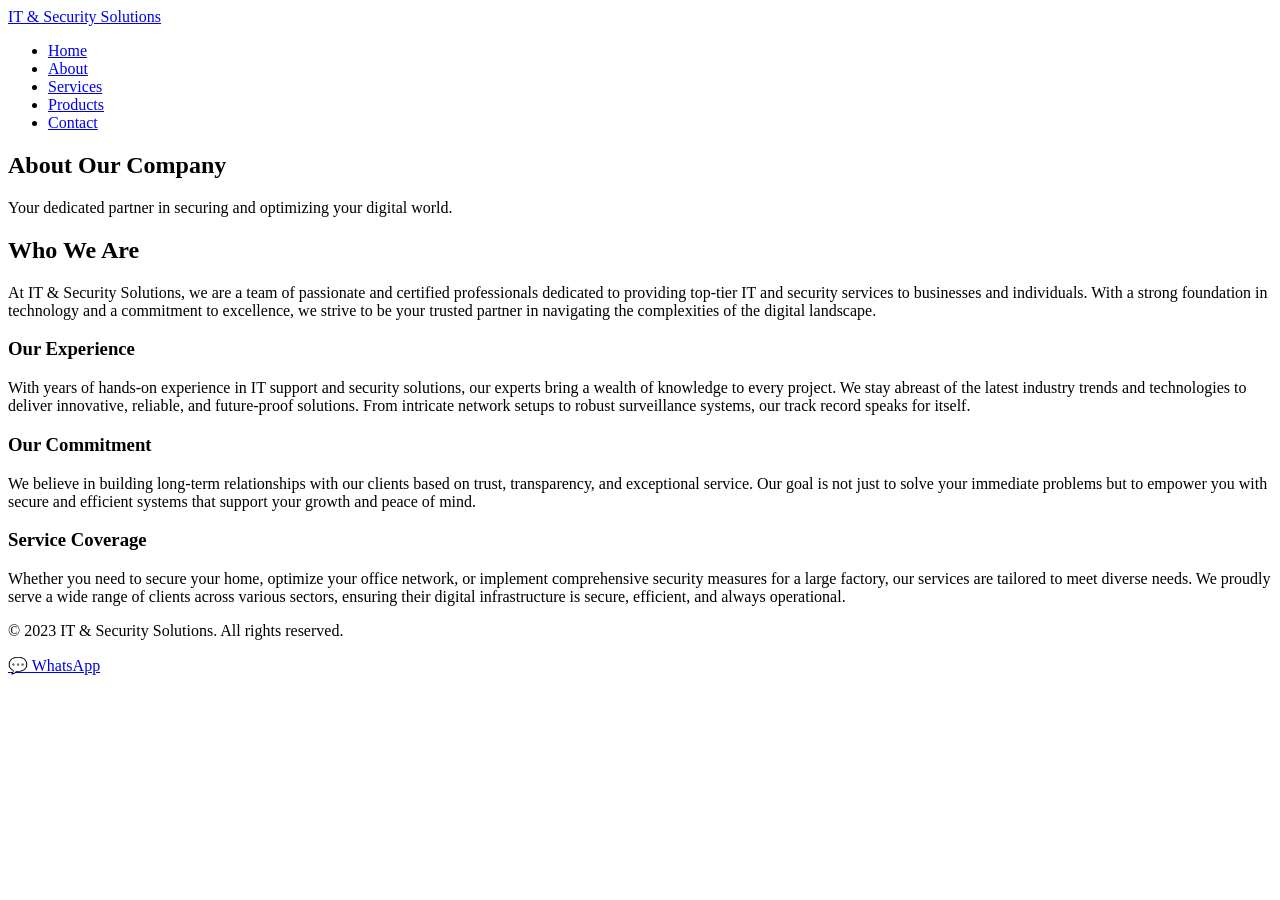
==== about.html @ 94eb9764 "cctv data" ====
<!DOCTYPE html>
<html lang="en">
<head>
    <meta charset="UTF-8">
    <meta name="viewport" content="width=device-width, initial-scale=1.0">
    <title>About Us - IT & Security Solutions</title>
    <link rel="stylesheet" href="css/style.css">
</head>
<body>
    <header class="navbar">
        <div class="container">
            <a href="index.html" class="logo">IT & Security Solutions</a>
            <nav>
                <ul>
                    <li><a href="index.html">Home</a></li>
                    <li><a href="about.html" class="active">About</a></li>
                    <li><a href="services.html">Services</a></li>
                    <li><a href="products.html">Products</a></li>
                    <li><a href="contact.html">Contact</a></li>
                </ul>
            </nav>
            <div class="menu-toggle">
                <span></span>
                <span></span>
                <span></span>
            </div>
        </div>
    </header>

    <main>
        <section class="hero">
            <div class="container">
                <h1>About Our Company</h1>
                <p>Your dedicated partner in securing and optimizing your digital world.</p>
            </div>
        </section>

        <section class="section section-bg-light">
            <div class="container about-content">
                <h2>Who We Are</h2>
                <p>At IT & Security Solutions, we are a team of passionate and certified professionals dedicated to providing top-tier IT and security services to businesses and individuals. With a strong foundation in technology and a commitment to excellence, we strive to be your trusted partner in navigating the complexities of the digital landscape.</p>

                <h3>Our Experience</h3>
                <p>With years of hands-on experience in IT support and security solutions, our experts bring a wealth of knowledge to every project. We stay abreast of the latest industry trends and technologies to deliver innovative, reliable, and future-proof solutions. From intricate network setups to robust surveillance systems, our track record speaks for itself.</p>

                <h3>Our Commitment</h3>
                <p>We believe in building long-term relationships with our clients based on trust, transparency, and exceptional service. Our goal is not just to solve your immediate problems but to empower you with secure and efficient systems that support your growth and peace of mind.</p>

                <h3>Service Coverage</h3>
                <p>Whether you need to secure your home, optimize your office network, or implement comprehensive security measures for a large factory, our services are tailored to meet diverse needs. We proudly serve a wide range of clients across various sectors, ensuring their digital infrastructure is secure, efficient, and always operational.</p>
            </div>
        </section>
    </main>

    <footer class="footer">
        <div class="container">
            <p>&copy; 2023 IT & Security Solutions. All rights reserved.</p>
        </div>
    </footer>

    <a href="https://wa.me/1234567890" class="whatsapp-float" target="_blank">
        <span class="whatsapp-icon">💬</span> WhatsApp
    </a>
    <script src="js/script.js"></script>
</body>
</html>
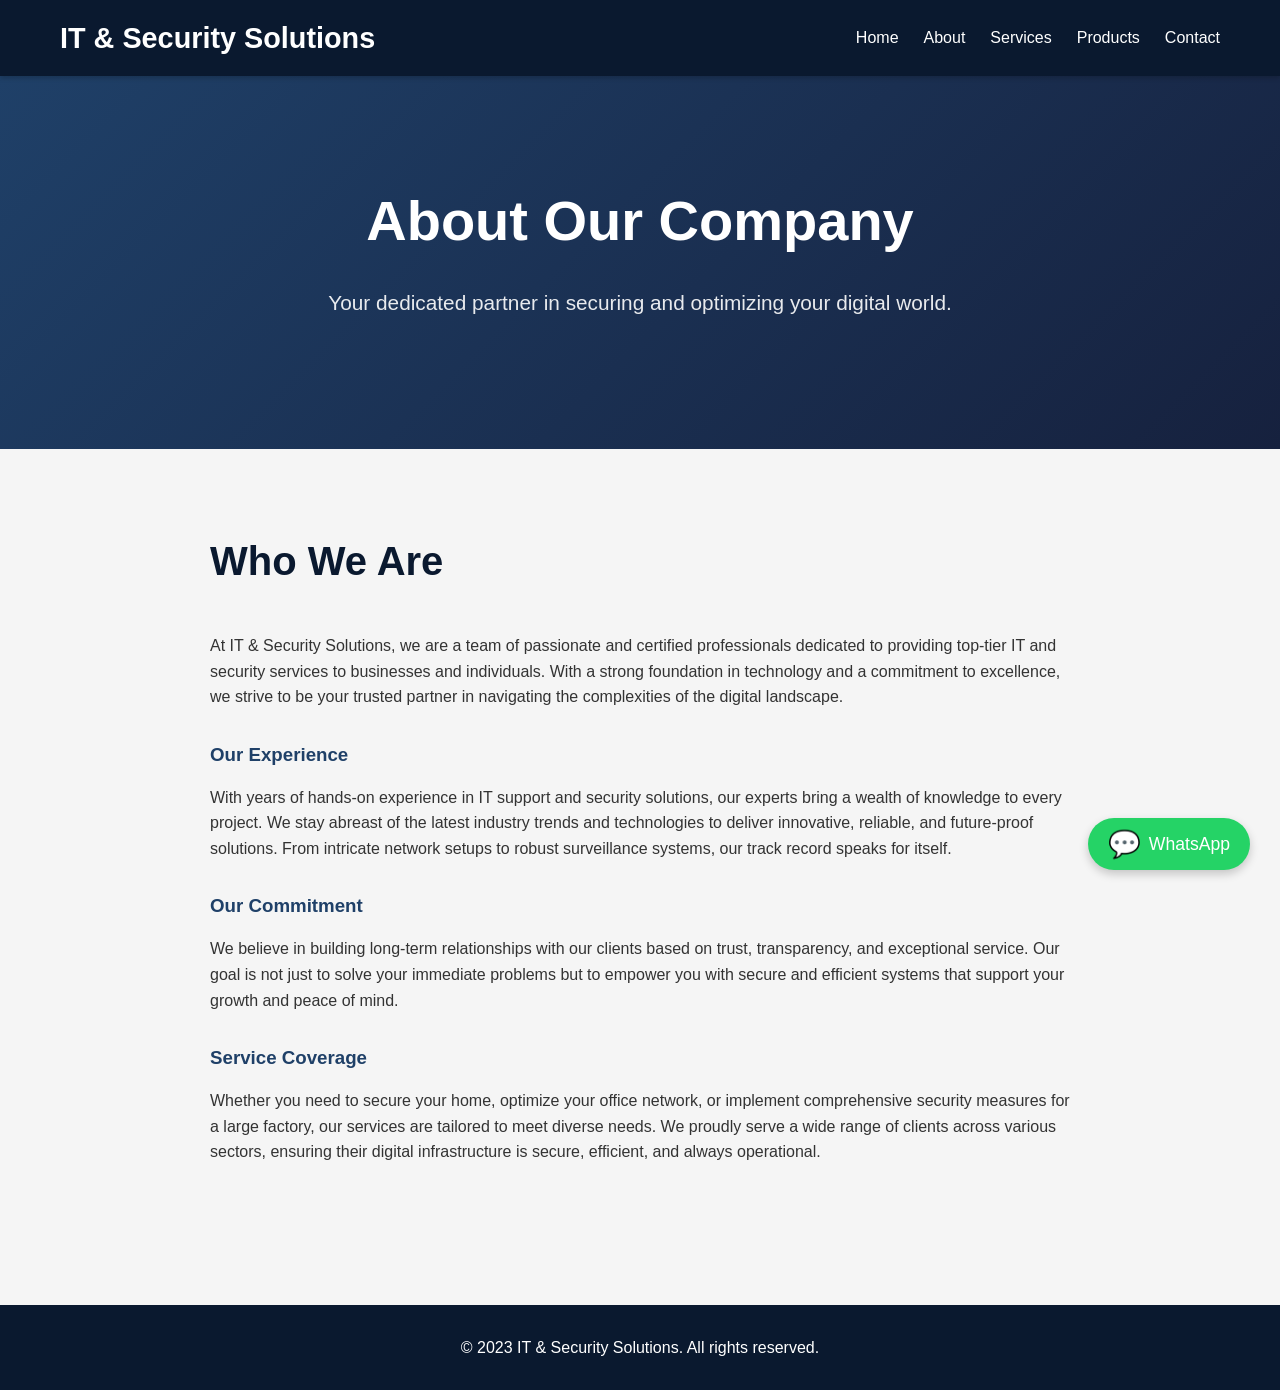
==== commit beab3fcc: "Path change css/style.css to style.css" ====
--- a/about.html
+++ b/about.html
@@ -4,16 +4,16 @@
     <meta charset="UTF-8">
     <meta name="viewport" content="width=device-width, initial-scale=1.0">
     <title>About Us - IT & Security Solutions</title>
-    <link rel="stylesheet" href="css/style.css">
+    <link rel="stylesheet" href="style.css">
 </head>
 <body>
     <header class="navbar">
         <div class="container">
             <a href="index.html" class="logo">IT & Security Solutions</a>
             <nav>
-                <ul>
+                <ul id="main-nav-list">
                     <li><a href="index.html">Home</a></li>
-                    <li><a href="about.html" class="active">About</a></li>
+                    <li><a href="about.html">About</a></li>
                     <li><a href="services.html">Services</a></li>
                     <li><a href="products.html">Products</a></li>
                     <li><a href="contact.html">Contact</a></li>
--- a/style.css
+++ b/style.css
@@ -0,0 +1,448 @@
+/* Global Styles & Variables */
+:root {
+    --primary-dark: #0A192F;
+    --secondary-dark: #1F4068;
+    --tertiary-dark: #16213E;
+    --accent-color: #00BCD4; /* Cyan */
+    --text-light: #FFFFFF;
+    --text-dark: #333333;
+    --bg-light: #F5F5F5;
+    --bg-medium: #E0E0E0;
+    --gradient-start: #1F4068;
+    --gradient-end: #16213E;
+}
+
+* {
+    margin: 0;
+    padding: 0;
+    box-sizing: border-box;
+}
+
+html {
+    scroll-behavior: smooth;
+}
+
+body {
+    font-family: 'Arial', sans-serif;
+    line-height: 1.6;
+    color: var(--text-dark);
+    background-color: var(--bg-light);
+}
+
+.container {
+    max-width: 1200px;
+    margin: 0 auto;
+    padding: 0 20px;
+}
+
+a {
+    color: var(--accent-color);
+    text-decoration: none;
+}
+
+a:hover {
+    text-decoration: underline;
+}
+
+h1, h2, h3, h4, h5, h6 {
+    color: var(--primary-dark);
+    margin-bottom: 15px;
+}
+
+p {
+    margin-bottom: 10px;
+}
+
+/* Navbar */
+.navbar {
+    background: var(--primary-dark);
+    color: var(--text-light);
+    padding: 15px 0;
+    position: sticky;
+    top: 0;
+    z-index: 1000;
+    box-shadow: 0 2px 5px rgba(0, 0, 0, 0.2);
+}
+
+.navbar .container {
+    display: flex;
+    justify-content: space-between;
+    align-items: center;
+}
+
+.navbar .logo {
+    color: var(--text-light);
+    font-size: 1.8em;
+    font-weight: bold;
+    text-decoration: none;
+}
+
+.navbar nav ul {
+    list-style: none;
+    display: flex;
+}
+
+.navbar nav ul li {
+    margin-left: 25px;
+}
+
+.navbar nav ul li a {
+    color: var(--text-light);
+    font-weight: 500;
+    padding: 5px 0;
+    transition: color 0.3s ease, border-bottom 0.3s ease;
+}
+
+.navbar nav ul li a:hover,
+.navbar nav ul li a.active {
+    color: var(--accent-color);
+    border-bottom: 2px solid var(--accent-color);
+    text-decoration: none;
+}
+
+.menu-toggle {
+    display: none;
+    flex-direction: column;
+    cursor: pointer;
+}
+
+.menu-toggle span {
+    height: 3px;
+    width: 25px;
+    background: var(--text-light);
+    margin: 4px 0;
+    border-radius: 2px;
+    transition: all 0.3s ease;
+}
+
+/* Hero Section */
+.hero {
+    background: linear-gradient(135deg, var(--gradient-start), var(--gradient-end));
+    color: var(--text-light);
+    padding: 100px 20px;
+    text-align: center;
+}
+
+.hero h1 {
+    font-size: 3.5em;
+    margin-bottom: 20px;
+    color: var(--text-light);
+}
+
+.hero p {
+    font-size: 1.3em;
+    margin-bottom: 30px;
+    opacity: 0.9;
+}
+
+.btn {
+    display: inline-block;
+    background: var(--accent-color);
+    color: var(--text-light);
+    padding: 12px 25px;
+    border: none;
+    border-radius: 5px;
+    cursor: pointer;
+    font-size: 1.1em;
+    transition: background-color 0.3s ease, transform 0.3s ease;
+    text-decoration: none;
+}
+
+.btn:hover {
+    background-color: #00a0b8; /* Slightly darker accent */
+    transform: translateY(-2px);
+    text-decoration: none;
+}
+
+/* Sections */
+.section {
+    padding: 80px 0;
+    text-align: center;
+}
+
+.section h2 {
+    font-size: 2.5em;
+    margin-bottom: 40px;
+}
+
+.section-bg-light {
+    background-color: var(--bg-light);
+}
+
+.section-bg-medium {
+    background-color: var(--bg-medium);
+}
+
+.section-bg-dark {
+    background: linear-gradient(135deg, var(--gradient-start), var(--gradient-end));
+    color: var(--text-light);
+}
+
+.section-bg-dark h2, .section-bg-dark p {
+    color: var(--text-light);
+}
+
+.card-grid {
+    display: flex;
+    flex-wrap: wrap;
+    justify-content: center;
+    gap: 30px;
+    margin-top: 30px;
+}
+
+.card {
+    background: var(--text-light);
+    padding: 30px;
+    border-radius: 10px;
+    box-shadow: 0 4px 15px rgba(0, 0, 0, 0.1);
+    width: 300px;
+    text-align: center;
+    transition: transform 0.3s ease, box-shadow 0.3s ease;
+}
+
+.card:hover {
+    transform: translateY(-5px);
+    box-shadow: 0 8px 20px rgba(0, 0, 0, 0.15);
+}
+
+.card h3 {
+    color: var(--secondary-dark);
+    margin-bottom: 15px;
+}
+
+.card p {
+    color: #666;
+    font-size: 0.95em;
+}
+
+/* Icons for Why Choose Us section */
+.card h3[class^="icon-"]::before {
+    display: block;
+    font-size: 2em; /* Larger icon size */
+    margin-bottom: 10px;
+    color: var(--accent-color);
+    line-height: 1; /* Prevent extra space above/below icon */
+    font-weight: normal; /* Ensure unicode characters don't get bolded */
+}
+
+.card h3.icon-fast::before {
+    content: '⚡'; /* Unicode lightning bolt */
+}
+
+.card h3.icon-expert::before {
+    content: '⭐'; /* Unicode star */
+}
+
+.card h3.icon-affordable::before {
+    content: '💲'; /* Unicode heavy dollar sign */
+}
+
+
+
+/* About Page Specific */
+.about-content {
+    max-width: 900px;
+    margin: 0 auto;
+    text-align: left;
+}
+
+.about-content h3 {
+    margin-top: 30px;
+    color: var(--secondary-dark);
+}
+
+/* Contact Form */
+.contact-form-container {
+    max-width: 600px;
+    margin: 0 auto;
+    background: var(--text-light);
+    padding: 40px;
+    border-radius: 10px;
+    box-shadow: 0 4px 15px rgba(0, 0, 0, 0.1);
+    text-align: left;
+}
+
+.contact-form-container label {
+    display: block;
+    margin-bottom: 8px;
+    font-weight: bold;
+    color: var(--primary-dark);
+}
+
+.contact-form-container input[type="text"],
+.contact-form-container input[type="email"],
+.contact-form-container input[type="tel"],
+.contact-form-container select,
+.contact-form-container textarea {
+    width: 100%;
+    padding: 12px;
+    margin-bottom: 20px;
+    border: 1px solid var(--bg-medium);
+    border-radius: 5px;
+    font-size: 1em;
+    color: var(--text-dark);
+}
+
+.contact-form-container textarea {
+    resize: vertical;
+    min-height: 120px;
+}
+
+.contact-form-container input[type="submit"] {
+    width: auto;
+    padding: 12px 30px;
+    background: var(--accent-color);
+    color: var(--text-light);
+    border: none;
+    border-radius: 5px;
+    cursor: pointer;
+    font-size: 1.1em;
+    transition: background-color 0.3s ease, transform 0.3s ease;
+}
+
+.contact-form-container input[type="submit"]:hover {
+    background-color: #00a0b8;
+    transform: translateY(-2px);
+}
+
+/* Footer */
+.footer {
+    background: var(--primary-dark);
+    color: var(--text-light);
+    text-align: center;
+    padding: 30px 0;
+    margin-top: 50px;
+}
+
+.footer p {
+    margin: 0;
+}
+
+/* WhatsApp Floating Button */
+.whatsapp-float {
+    position: fixed;
+    bottom: 30px;
+    right: 30px;
+    background-color: #25D366; /* WhatsApp Green */
+    color: var(--text-light);
+    border-radius: 50px;
+    text-align: center;
+    font-size: 1.1em;
+    padding: 12px 20px;
+    box-shadow: 0 4px 10px rgba(0, 0, 0, 0.2);
+    z-index: 999;
+    display: flex;
+    align-items: center;
+    gap: 8px;
+    transition: background-color 0.3s ease, transform 0.3s ease;
+}
+
+.whatsapp-float:hover {
+    background-color: #1DA851;
+    transform: scale(1.05);
+    text-decoration: none;
+}
+
+.whatsapp-float .whatsapp-icon {
+    font-size: 1.5em;
+    line-height: 1;
+}
+
+/* Responsive Design */
+@media (max-width: 768px) {
+    .navbar .container {
+        flex-wrap: wrap;
+    }
+
+    .navbar .logo {
+        flex-grow: 1;
+        text-align: left;
+    }
+
+    .navbar nav {
+        order: 3; /* Push nav below logo and toggle */
+        width: 100%;
+        display: none; /* Hidden by default */
+        flex-direction: column;
+        text-align: center;
+        background: var(--primary-dark);
+        padding-top: 10px;
+    }
+
+    .navbar nav.active {
+        display: flex; /* Show when active */
+    }
+
+    .navbar nav ul {
+        flex-direction: column;
+    }
+
+    .navbar nav ul li {
+        margin: 10px 0;
+    }
+
+    .menu-toggle {
+        display: flex;
+        margin-left: auto; /* Push to the right */
+    }
+
+    .menu-toggle.active span:nth-child(1) {
+        transform: translateY(7px) rotate(45deg);
+    }
+    .menu-toggle.active span:nth-child(2) {
+        opacity: 0;
+    }
+    .menu-toggle.active span:nth-child(3) {
+        transform: translateY(-7px) rotate(-45deg);
+    }
+
+    .hero h1 {
+        font-size: 2.5em;
+    }
+
+    .hero p {
+        font-size: 1.1em;
+    }
+
+    .section {
+        padding: 60px 0;
+    }
+
+    .section h2 {
+        font-size: 2em;
+    }
+
+    .card {
+        width: 100%;
+        max-width: 350px; /* Limit card width on small screens */
+    }
+
+    .contact-form-container {
+        padding: 25px;
+    }
+
+    .whatsapp-float {
+        bottom: 20px;
+        right: 20px;
+        font-size: 1em;
+        padding: 10px 15px;
+    }
+
+    .whatsapp-float .whatsapp-icon {
+        font-size: 1.2em;
+    }
+}
+
+@media (max-width: 480px) {
+    .hero h1 {
+        font-size: 2em;
+    }
+
+    .hero p {
+        font-size: 1em;
+    }
+
+    .section h2 {
+        font-size: 1.8em;
+    }
+}
